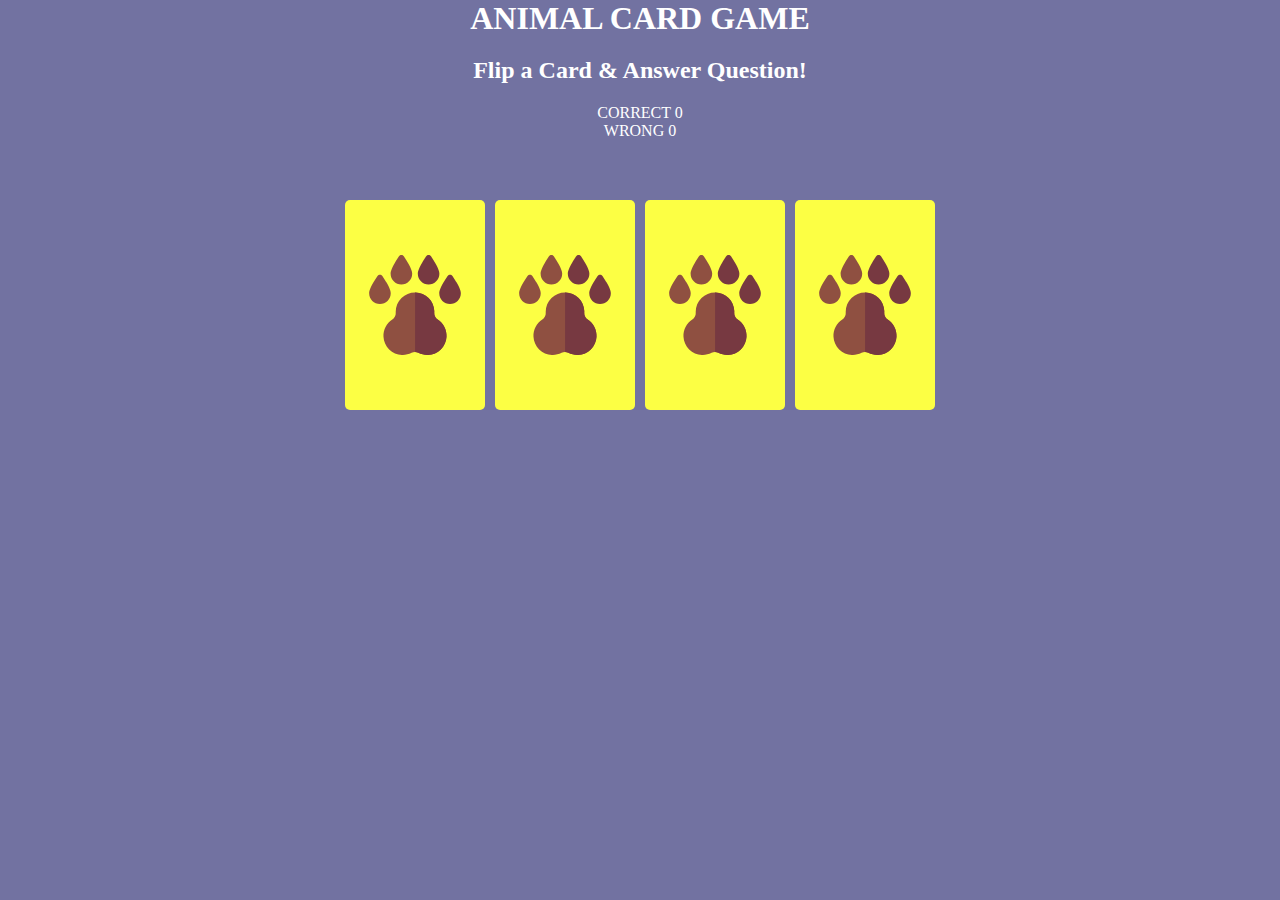
==== index.html @ a260fc1e "first" ====
<html lang="en">
<head>
    <meta charset="UTF-8">
    <meta name="viewport" content="width=device-width, initial-scale=1.0">
    <meta http-equiv="X-UA-Compatible" content="ie=edge">
    <title>Card Game</title>
    <link rel="stylesheet" href="style.css">
</head>
<body>
    <h1>ANIMAL CARD GAME</h1>
    <h2>Flip a Card & Answer Question!</h2>
    <div class="score-board">
        <div id="correct-label" class="badge">CORRECT <span id="correct-score">0</span></div>
        <div id="wrong-label" class="badge">WRONG <span id="wrong-score">0</span></div>
    </div>

    <section class="card-game">
        <div class="animal-card croco" data-framework="crocodile">
            <img class="front-face" src="./animal_img/035-crocodile.svg" alt="">
            <img class="back-face" src="./img/w.svg" alt="">
        </div>
        <div class="animal-card snake" data-framework="snake">
            <img class="front-face" src="./animal_img/039-snake.svg" alt="">
            <img class="back-face" src="./img/w.svg" alt="">
        </div>
        <div class="animal-card owl" data-framework="owl">
            <img class="front-face" src="./animal_img/037-owl.svg" alt="">
            <img class="back-face" src="./img/w.svg" alt="">
        </div>
        <div class="animal-card octo"  data-framework="octopus">
            <img class="front-face" src="./animal_img/025-octopus.svg" alt="">
            <img class="back-face" src="./img/w.svg" alt="" >
        </div>

    </section>
    
    <div class="question">
        <div class="question-div">
            <!-- <p>Color of a(n) ${animal}?</p>
            <button class="a">A) Green</button><br>
            <button class="b">B) Red</button><br>
            <button class="c">C) Blue</button><br>
            <button class="d">D) Red & Blue</button><br> -->
        </div>

        <!-- <div class="question-div question-div-2">
            <p class="question question-2">What is this animals name?</p>
            <button>A) Snake</button><br>
            <button>B) Crocodile</button><br>
            <button>C) Owl</button><br>
        </div>
        <div class="question-div question-div-3">
            <p class="question question-3">Color of this animal?</p>
            <button>A) Green</button><br>
            <button>B) Red</button><br>
            <button>C) Blue</button><br>
        </div>
        <div class="question-div question-div-4">
            <p class="question question-4">This animals diet?</p>
            <button>A) Carnivore</button><br>
            <button>B) Omnivore</button><br>
            <button>C) herbivore</button><br>
        </div>  -->
    </div>
    
    <script src="app.js"></script>
</body>
</html>
---- style.css ----
* {
    padding: 0;
    margin: 0;
    box-sizing: border-box;
}

h1, h2, .score-board {
    text-align: center;
    margin-bottom: 20px;
    color: rgb(255, 255, 255);
}

body {
    height: 100vh;
    /* display: flex; */
    background-color: rgb(114, 114, 161);
}

.card-game {
    width: 600px;
    height: 300px;
    margin: auto;
    display: flex;
    flex-wrap: wrap;
    perspective: 1000px;
}

.animal-card {
    width: calc(25% - 10px);
    height: 70%;
    margin: 40px 5px;
    position: relative;
    transform: scale(1);
    transform-style: preserve-3d;
    transition: transform .5s;
    
}

.animal-card:hover, button {
    cursor: pointer;
}

.animal-card:active {
    transform: scale(.95);
    transition: .2s;
}

.animal-card.flip {
    transform: rotateY(180deg);
}

.front-face,
.back-face {
    width: 100%;
    height: 100%;
    padding: 20px;
    border-radius: 5px;
    position: absolute;
    background: rgb(252, 255, 68);
    backface-visibility: hidden;
}

.front-face {
    transform: rotateY(180deg);
    background: rgb(255, 255, 255);
}

.question-div { 
    text-align: center;
}
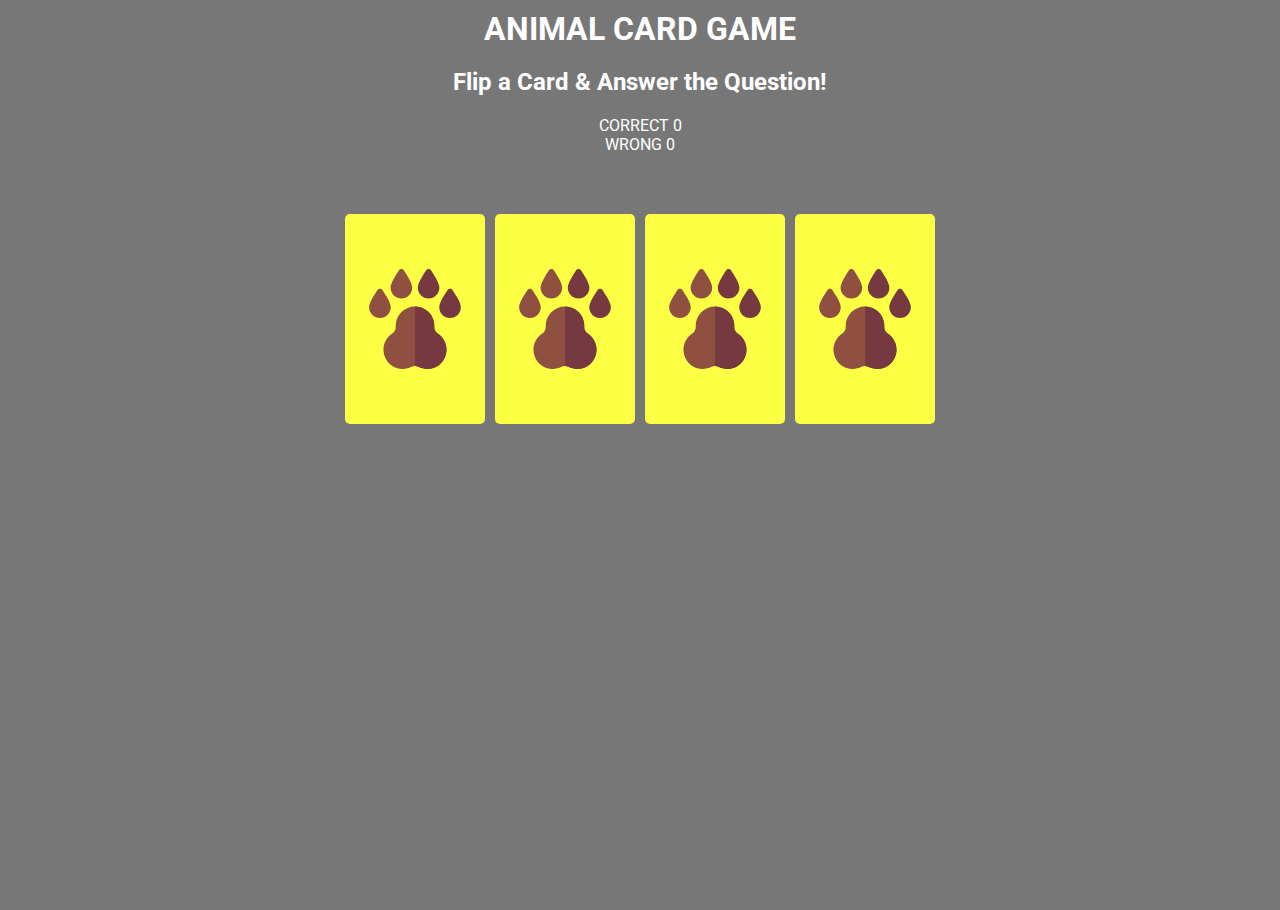
==== commit 03001e60: "m" ====
--- a/index.html
+++ b/index.html
@@ -5,62 +5,46 @@
     <meta http-equiv="X-UA-Compatible" content="ie=edge">
     <title>Card Game</title>
     <link rel="stylesheet" href="style.css">
+    <link href="https://fonts.googleapis.com/css2?family=Roboto&display=swap" rel="stylesheet">
 </head>
 <body>
     <h1>ANIMAL CARD GAME</h1>
-    <h2>Flip a Card & Answer Question!</h2>
+    <h2>Flip a Card & Answer the Question!</h2>
     <div class="score-board">
         <div id="correct-label" class="badge">CORRECT <span id="correct-score">0</span></div>
         <div id="wrong-label" class="badge">WRONG <span id="wrong-score">0</span></div>
     </div>
 
-    <section class="card-game">
-        <div class="animal-card croco" data-framework="crocodile">
-            <img class="front-face" src="./animal_img/035-crocodile.svg" alt="">
-            <img class="back-face" src="./img/w.svg" alt="">
-        </div>
-        <div class="animal-card snake" data-framework="snake">
-            <img class="front-face" src="./animal_img/039-snake.svg" alt="">
-            <img class="back-face" src="./img/w.svg" alt="">
-        </div>
-        <div class="animal-card owl" data-framework="owl">
-            <img class="front-face" src="./animal_img/037-owl.svg" alt="">
-            <img class="back-face" src="./img/w.svg" alt="">
-        </div>
-        <div class="animal-card octo"  data-framework="octopus">
-            <img class="front-face" src="./animal_img/025-octopus.svg" alt="">
-            <img class="back-face" src="./img/w.svg" alt="" >
-        </div>
+    <div class="container">
 
-    </section>
-    
-    <div class="question">
-        <div class="question-div">
-            <!-- <p>Color of a(n) ${animal}?</p>
-            <button class="a">A) Green</button><br>
-            <button class="b">B) Red</button><br>
-            <button class="c">C) Blue</button><br>
-            <button class="d">D) Red & Blue</button><br> -->
-        </div>
+        <section class="game-cards">
+            <div class="animal-card croco" data-framework="crocodile">
+                <img class="front-face" src="./animal_img/035-crocodile.svg" alt="">
+                <img class="back-face" src="./img/w.svg" alt="">
+            </div>
+            <div class="animal-card snake" data-framework="snake">
+                <img class="front-face" src="./animal_img/039-snake.svg" alt="">
+                <img class="back-face" src="./img/w.svg" alt="">
+            </div>
+            <div class="animal-card owl" data-framework="owl">
+                <img class="front-face" src="./animal_img/037-owl.svg" alt="">
+                <img class="back-face" src="./img/w.svg" alt="">
+            </div>
+            <div class="animal-card octo"  data-framework="octopus">
+                <img class="front-face" src="./animal_img/025-octopus.svg" alt="">
+                <img class="back-face" src="./img/w.svg" alt="" >
+            </div>
 
-        <!-- <div class="question-div question-div-2">
-            <p class="question question-2">What is this animals name?</p>
-            <button>A) Snake</button><br>
-            <button>B) Crocodile</button><br>
-            <button>C) Owl</button><br>
-        </div>
-        <div class="question-div question-div-3">
-            <p class="question question-3">Color of this animal?</p>
-            <button>A) Green</button><br>
-            <button>B) Red</button><br>
-            <button>C) Blue</button><br>
-        </div>
-        <div class="question-div question-div-4">
-            <p class="question question-4">This animals diet?</p>
-            <button>A) Carnivore</button><br>
-            <button>B) Omnivore</button><br>
-            <button>C) herbivore</button><br>
-        </div>  -->
+        </section>
+        
+        <div id="question-container" class="hide">
+            <div id="question">Question</div>
+            <div id="answer-buttons" class="btn-grid">
+                <button class="btn">1</button>
+                <button class="btn">2</button>
+                <button class="btn">3</button>
+                <button class="btn">4</button>
+            </div>
     </div>
     
     <script src="app.js"></script>
--- a/style.css
+++ b/style.css
@@ -2,21 +2,23 @@
     padding: 0;
     margin: 0;
     box-sizing: border-box;
+    font-family: 'Roboto', sans-serif;
 }
 
 h1, h2, .score-board {
     text-align: center;
     margin-bottom: 20px;
+    margin-top: 10px;
     color: rgb(255, 255, 255);
 }
 
 body {
     height: 100vh;
     /* display: flex; */
-    background-color: rgb(114, 114, 161);
+    background-color: rgb(119, 119, 119);
 }
 
-.card-game {
+.game-cards {
     width: 600px;
     height: 300px;
     margin: auto;
@@ -65,6 +67,32 @@
     background: rgb(255, 255, 255);
 }
 
-.question-div { 
-    text-align: center;
+#question-container { 
+    text-align: center; 
+    margin-left: auto;
+    margin-right: auto;
+    width: 400px;
+    font-size: 20px;
 }
+
+.btn-grid {
+    display: grid;
+    grid-template-columns: repeat(2, auto);
+    gap: 10px;
+    margin: 20px 0;
+
+}
+
+.btn {
+    border: 3px solid rgb(252, 255, 68);
+    font-size: 20px;
+
+}
+
+.btn:hover {
+    background-color: rgb(253, 255, 158);
+}
+
+.hide {
+    display: none;
+}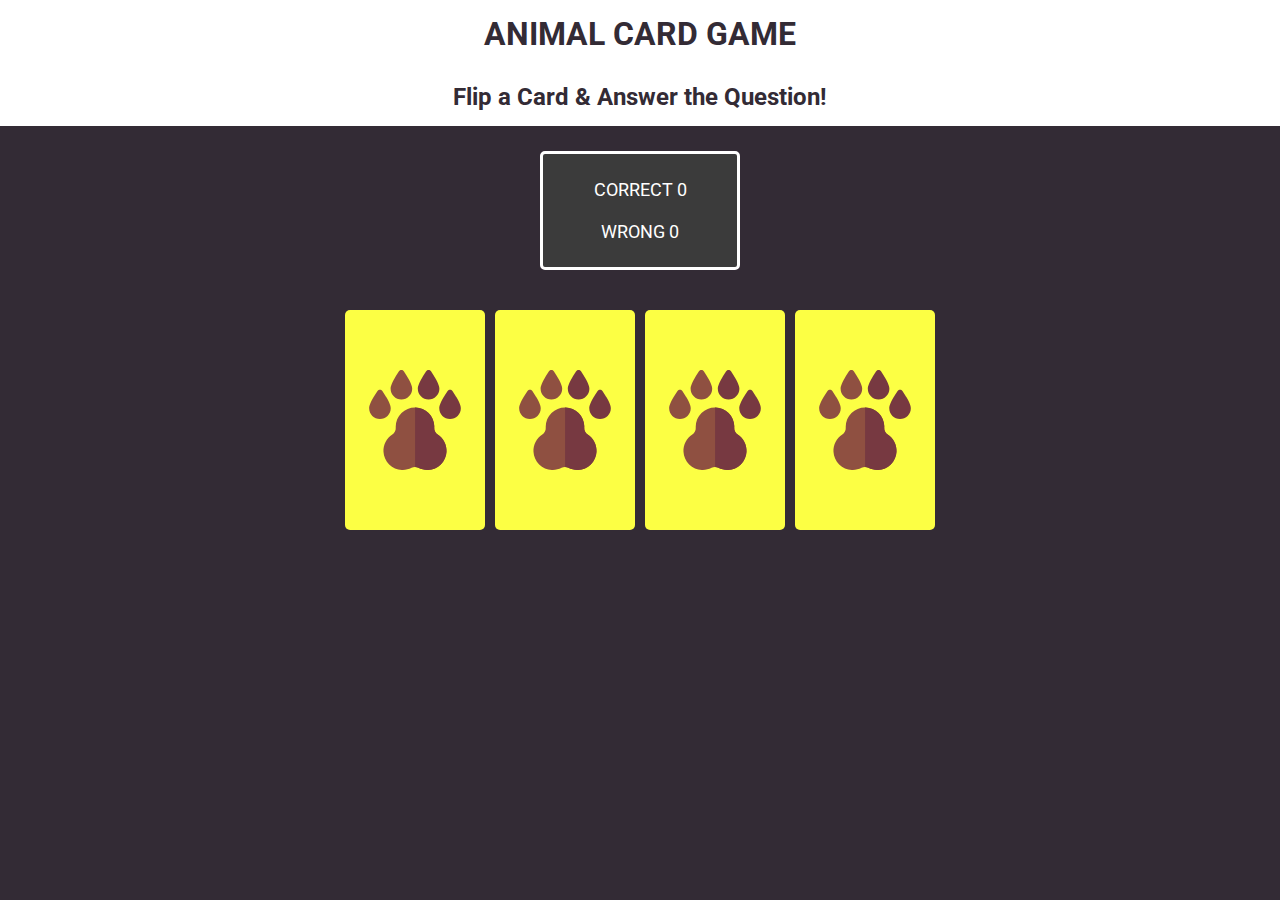
==== commit 98024e56: "m" ====
--- a/index.html
+++ b/index.html
@@ -11,7 +11,7 @@
     <h1>ANIMAL CARD GAME</h1>
     <h2>Flip a Card & Answer the Question!</h2>
     <div class="score-board">
-        <div id="correct-label" class="badge">CORRECT <span id="correct-score">0</span></div>
+        <div id="correct-label" class="badge">CORRECT  <span id="correct-score">0</span></div> <br>
         <div id="wrong-label" class="badge">WRONG <span id="wrong-score">0</span></div>
     </div>
 
--- a/style.css
+++ b/style.css
@@ -1,3 +1,5 @@
+
+
 * {
     padding: 0;
     margin: 0;
@@ -5,17 +7,30 @@
     font-family: 'Roboto', sans-serif;
 }
 
-h1, h2, .score-board {
-    text-align: center;
-    margin-bottom: 20px;
-    margin-top: 10px;
-    color: rgb(255, 255, 255);
+body {
+    height: 100vh;
+    background-color: rgb(51, 43, 53);
 }
 
-body {
-    height: 100vh;
-    /* display: flex; */
-    background-color: rgb(119, 119, 119);
+h1, h2 {
+    text-align: center;
+    color: rgb(51, 43, 53);
+    background-color: white;
+    padding: 15px 0;
+}
+
+.score-board {
+    color: white;
+    font-size: large;
+    border: solid white;
+    border-radius: 5px;
+    width: 200px;
+    margin-left: auto;
+    margin-right: auto;
+    text-align: center;
+    padding: 25px;
+    margin-top: 25px;
+    background-color: rgb(59, 59, 59);
 }
 
 .game-cards {
@@ -23,19 +38,20 @@
     height: 300px;
     margin: auto;
     display: flex;
-    flex-wrap: wrap;
+    /* flex-wrap: wrap; */
     perspective: 1000px;
 }
 
+
+
 .animal-card {
     width: calc(25% - 10px);
-    height: 70%;
+    /* height: 70%; */
     margin: 40px 5px;
     position: relative;
     transform: scale(1);
     transform-style: preserve-3d;
     transition: transform .5s;
-    
 }
 
 .animal-card:hover, button {
@@ -72,7 +88,8 @@
     margin-left: auto;
     margin-right: auto;
     width: 400px;
-    font-size: 20px;
+    font-size: large;
+    color: white;
 }
 
 .btn-grid {
@@ -85,14 +102,44 @@
 
 .btn {
     border: 3px solid rgb(252, 255, 68);
-    font-size: 20px;
-
+    font-size: large;
+    border-radius: 5px;
 }
 
 .btn:hover {
-    background-color: rgb(253, 255, 158);
+    filter: brightness(130%);
+
 }
 
 .hide {
     display: none;
-}+}
+
+.green-glow {
+    color: rgb(125, 255, 125);
+    text-shadow: 0 0 10px#a1ff89;
+}
+
+.red-glow {
+    color: rgb(255, 62, 62);
+    text-shadow: 0 0 10px#ff7676;
+}
+
+
+@media only screen and (max-width: 600px) {
+    .game-cards {
+        display: grid;
+        grid-template-columns: repeat(2, auto);
+        width: 350px;
+        height: 300px;
+        justify-items: center;
+    }
+    .animal-card {
+        width: 120px;
+        height: 170px;
+    }
+    #question-container {
+        margin-top: 170px;
+    }
+}
+
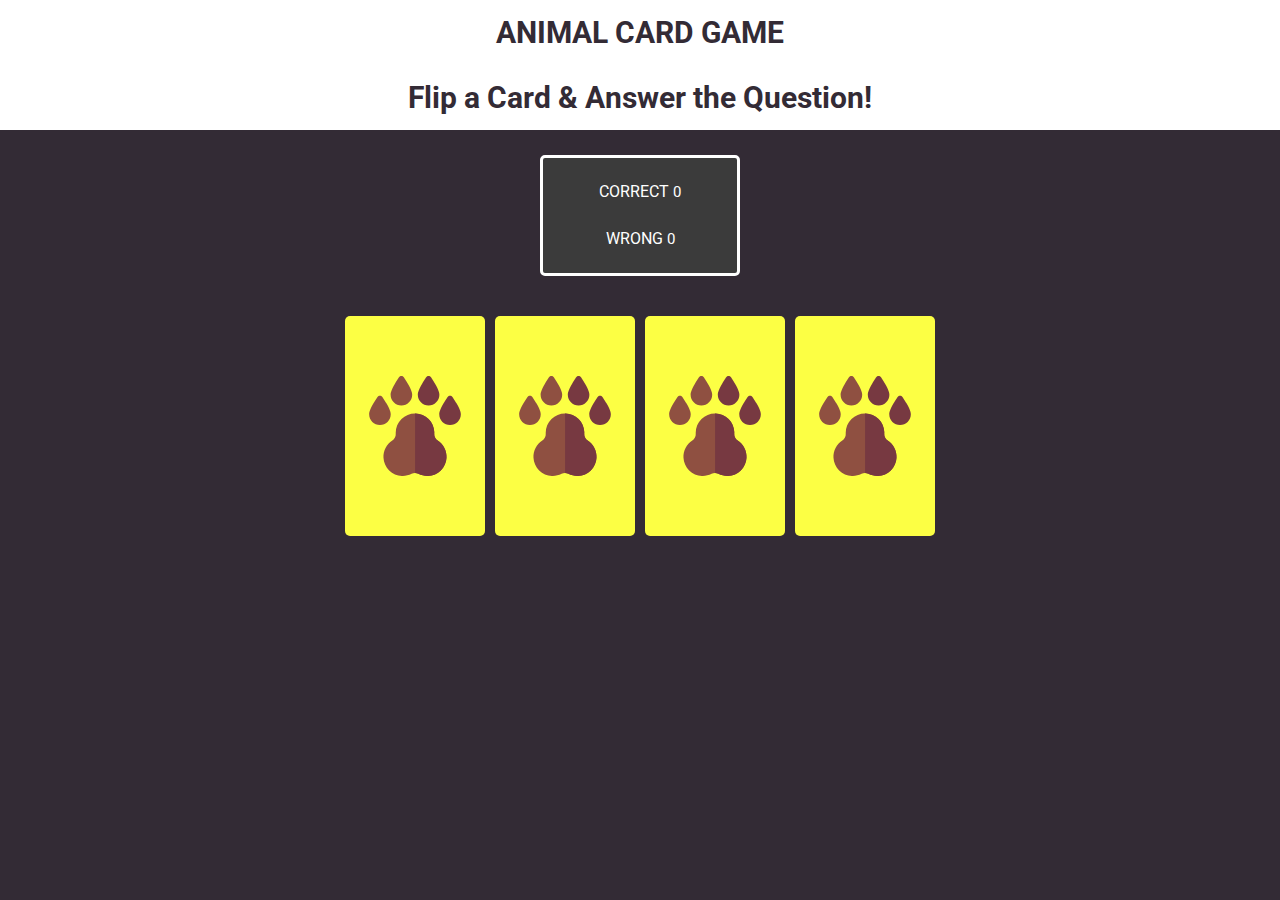
==== commit 0a886579: "updated" ====
--- a/index.html
+++ b/index.html
@@ -37,7 +37,7 @@
 
         </section>
         
-        <div id="question-container" class="hide">
+        <div id="question-container" class="hide question-container">
             <div id="question">Question</div>
             <div id="answer-buttons" class="btn-grid">
                 <button class="btn">1</button>
--- a/style.css
+++ b/style.css
@@ -1,10 +1,9 @@
-
-
 * {
     padding: 0;
     margin: 0;
     box-sizing: border-box;
     font-family: 'Roboto', sans-serif;
+    font-size: 62.5%; /* 1rem = 10px */
 }
 
 body {
@@ -13,41 +12,42 @@
 }
 
 h1, h2 {
+    font-size: 3rem;
     text-align: center;
     color: rgb(51, 43, 53);
     background-color: white;
-    padding: 15px 0;
+    padding: 1.5rem 0;
 }
 
 .score-board {
+    font-size: 2.5rem;
+    width: 20rem;
+    border-radius: 5px;
+    padding: 2.5rem;
+    margin-top: 2.5rem;
     color: white;
-    font-size: large;
+    background-color: rgb(59, 59, 59);
     border: solid white;
-    border-radius: 5px;
-    width: 200px;
     margin-left: auto;
     margin-right: auto;
     text-align: center;
-    padding: 25px;
-    margin-top: 25px;
-    background-color: rgb(59, 59, 59);
+}
+
+span {
+    font-size: 1.5rem;
 }
 
 .game-cards {
-    width: 600px;
-    height: 300px;
+    display: flex;
     margin: auto;
-    display: flex;
-    /* flex-wrap: wrap; */
-    perspective: 1000px;
+    width: 60rem;
+    height: 30rem;
+    perspective: 100rem;
 }
-
-
 
 .animal-card {
     width: calc(25% - 10px);
-    /* height: 70%; */
-    margin: 40px 5px;
+    margin: 4rem 0.5rem;
     position: relative;
     transform: scale(1);
     transform-style: preserve-3d;
@@ -69,46 +69,54 @@
 
 .front-face,
 .back-face {
+    background: rgb(252, 255, 68);
     width: 100%;
     height: 100%;
-    padding: 20px;
-    border-radius: 5px;
+    padding: 2rem;
+    border-radius: 0.5rem;
     position: absolute;
-    background: rgb(252, 255, 68);
     backface-visibility: hidden;
 }
 
 .front-face {
+    background: rgb(255, 255, 255);
     transform: rotateY(180deg);
-    background: rgb(255, 255, 255);
 }
 
-#question-container { 
-    text-align: center; 
+.question-container { 
+    font-size: 2.5rem;
+    color: white;
+    /* width: 40rem; */
     margin-left: auto;
     margin-right: auto;
-    width: 400px;
-    font-size: large;
-    color: white;
+    text-align: center; 
 }
 
 .btn-grid {
     display: grid;
+    margin: 2rem 0;
     grid-template-columns: repeat(2, auto);
-    gap: 10px;
-    margin: 20px 0;
-
+    gap: 1rem;
+    /* width: 20rem; */
+    /* align-items: center; */
+    justify-content: center;
 }
 
 .btn {
+    font-size: 2rem;
+    width: 15rem;
     border: 3px solid rgb(252, 255, 68);
-    font-size: large;
-    border-radius: 5px;
+    border-radius: 0.5rem;
+    background-color: white;
+    
 }
 
 .btn:hover {
     filter: brightness(130%);
+}
 
+.darken {
+    filter: brightness(60%);
 }
 
 .hide {
@@ -117,29 +125,35 @@
 
 .green-glow {
     color: rgb(125, 255, 125);
-    text-shadow: 0 0 10px#a1ff89;
+    text-shadow: 0 0 1rem#a1ff89;
 }
 
 .red-glow {
     color: rgb(255, 62, 62);
-    text-shadow: 0 0 10px#ff7676;
+    text-shadow: 0 0 1rem#ff7676;
 }
 
 
-@media only screen and (max-width: 600px) {
+@media only screen and (max-width: 37.5em) {
     .game-cards {
         display: grid;
         grid-template-columns: repeat(2, auto);
-        width: 350px;
-        height: 300px;
+        width: 30rem;
+        height: 30rem;
         justify-items: center;
     }
     .animal-card {
-        width: 120px;
-        height: 170px;
+        width: 13rem;
+        height: 18rem;
+        /* margin-bottom: -2rem; */
     }
-    #question-container {
-        margin-top: 170px;
+
+    .question-container {
+        margin-top: 22rem;
+    }
+    .btn-grid {
+        justify-items: center;
+        
     }
 }
 
